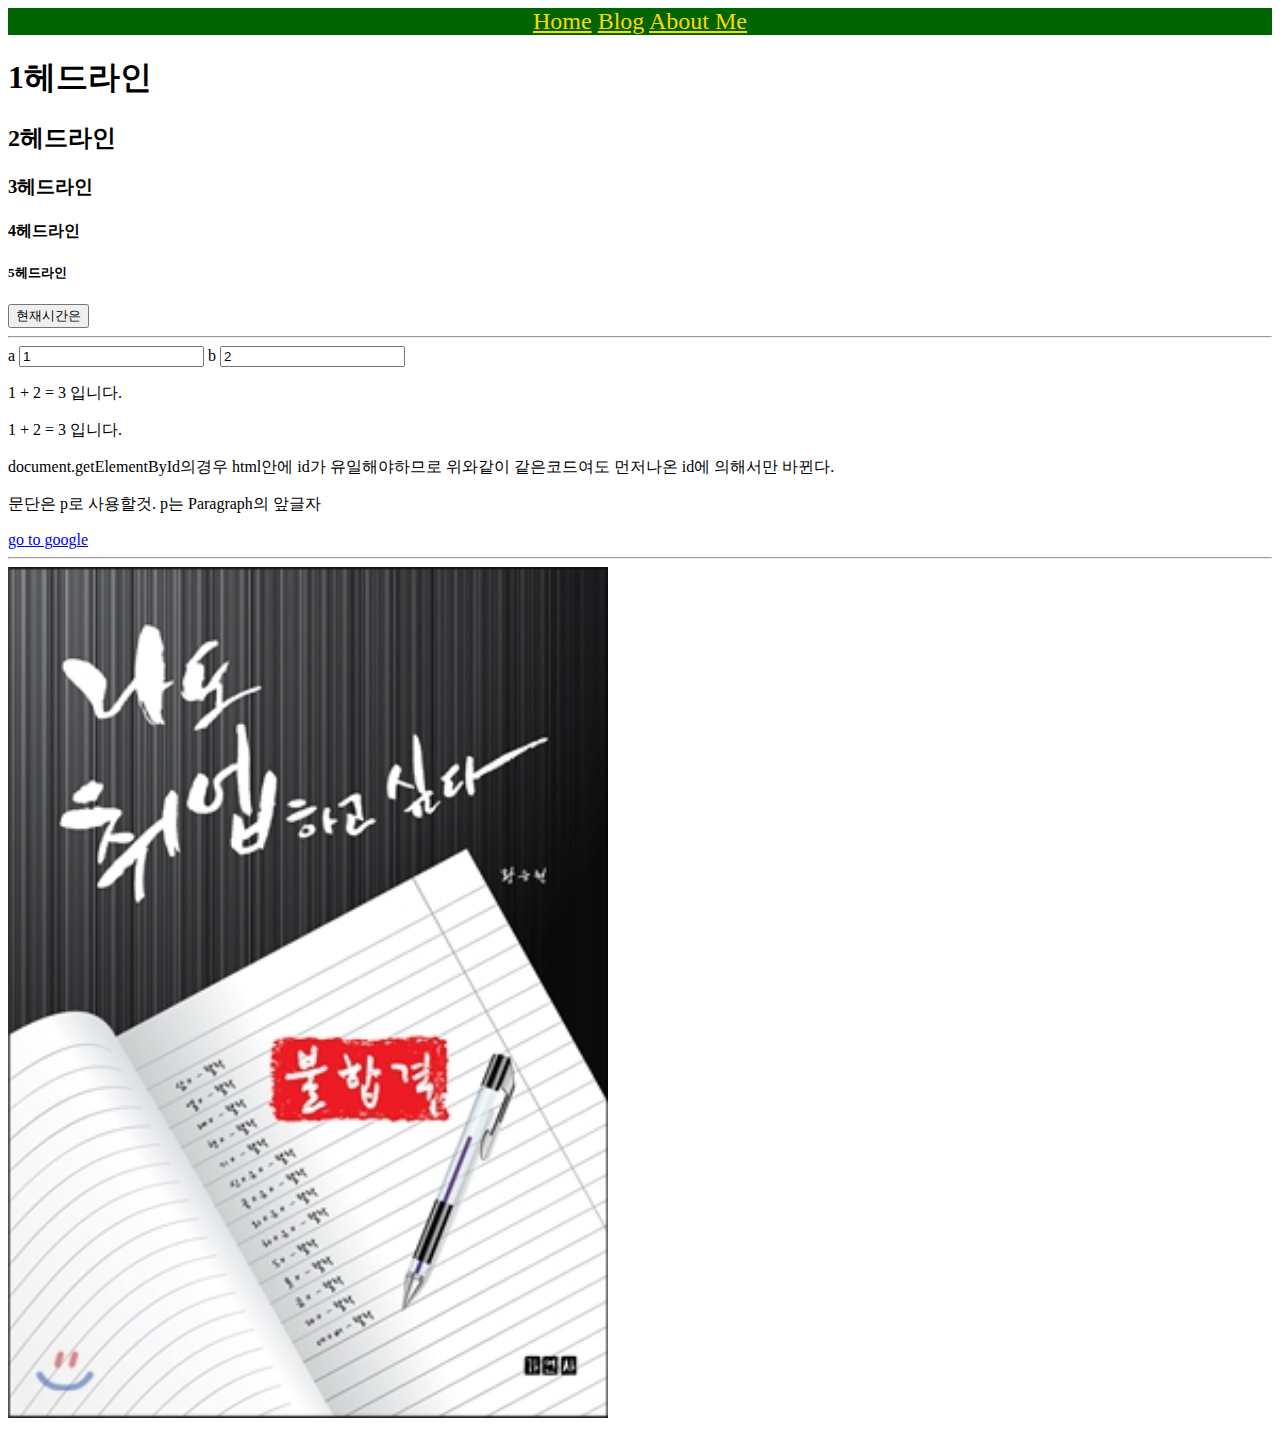
==== django_a_to_z_front/index.html @ 187f1f07 "web_front_basic_used_html_css_js" ====
<!DOCTYPE html>
<html>
    <head>
        <title>Blog</title>
        <link href = './practice.css' rel= 'stylesheet' type= 'text/css'>

        <!--<script type = 'text/javascript'>
            function doSometing(){
                let a = document.getElementById('input A').value;
                let b = document.getElementById('input B').value;
                document.getElementById('value a').innerHTML = a;
                document.getElementById('value b').innerHTML = b;
                document.getElementById('value c').innerHTML = Number(a) + Number(b);
            }
            function whatTimeIsIt(){
                alert(new Date());
            }
        </script> 내부 스크립트-->
        <!-- 외부 스크립트의 경우-->
        <script src = './add_two_number.js' type="text/javascript"></script>
        <script src = './what_time_is_it.js' type="text/javascript"></script>
    </head>
    <body>
        <nav>
            <a href ="./index.html">Home</a>
            <a href = "./blog_list.html">Blog</a>
            <a href= "./about_me.html">About Me</a>
        </nav>
        <h1>1헤드라인</h1>
        <h2>2헤드라인</h2>
        <h3>3헤드라인</h3>
        <h4>4헤드라인</h4>
        <h5>5헤드라인</h5>

        <button onclick="whatTimeIsIt()">현재시간은</button>
        <hr />

        <label for = 'input A'>a</label>
        <input id = 'input A' value=1 onkeyup='doSometing()'>
        <label for = 'input B'>b</label>
        <input id = 'input B' value=2 onkeyup='doSometing()'>

        <p><span id ='value a'>1</span> + <span id='value b'>2</span> = <span id = 'value c'>3</span> 입니다.</p>
        <p><span id ='value a'>1</span> + <span id='value b'>2</span> = <span id = 'value c'>3</span> 입니다.</p>
        <p>document.getElementById의경우 html안에 id가 유일해야하므로 위와같이 같은코드여도 먼저나온 id에 의해서만 바뀐다.</p>


        <p>문단은 p로 사용할것. p는 Paragraph의 앞글자</p>
        <a href = "https://www.google.com">go to google</a>
    <hr/>
        <img src ="./images/dream.jpg" width="600px">
    </body>
</html>
---- django_a_to_z_front/practice.css ----
nav {background-color: darkgreen; text-align: center; font-size: 150%;}
nav a {color: gold;}
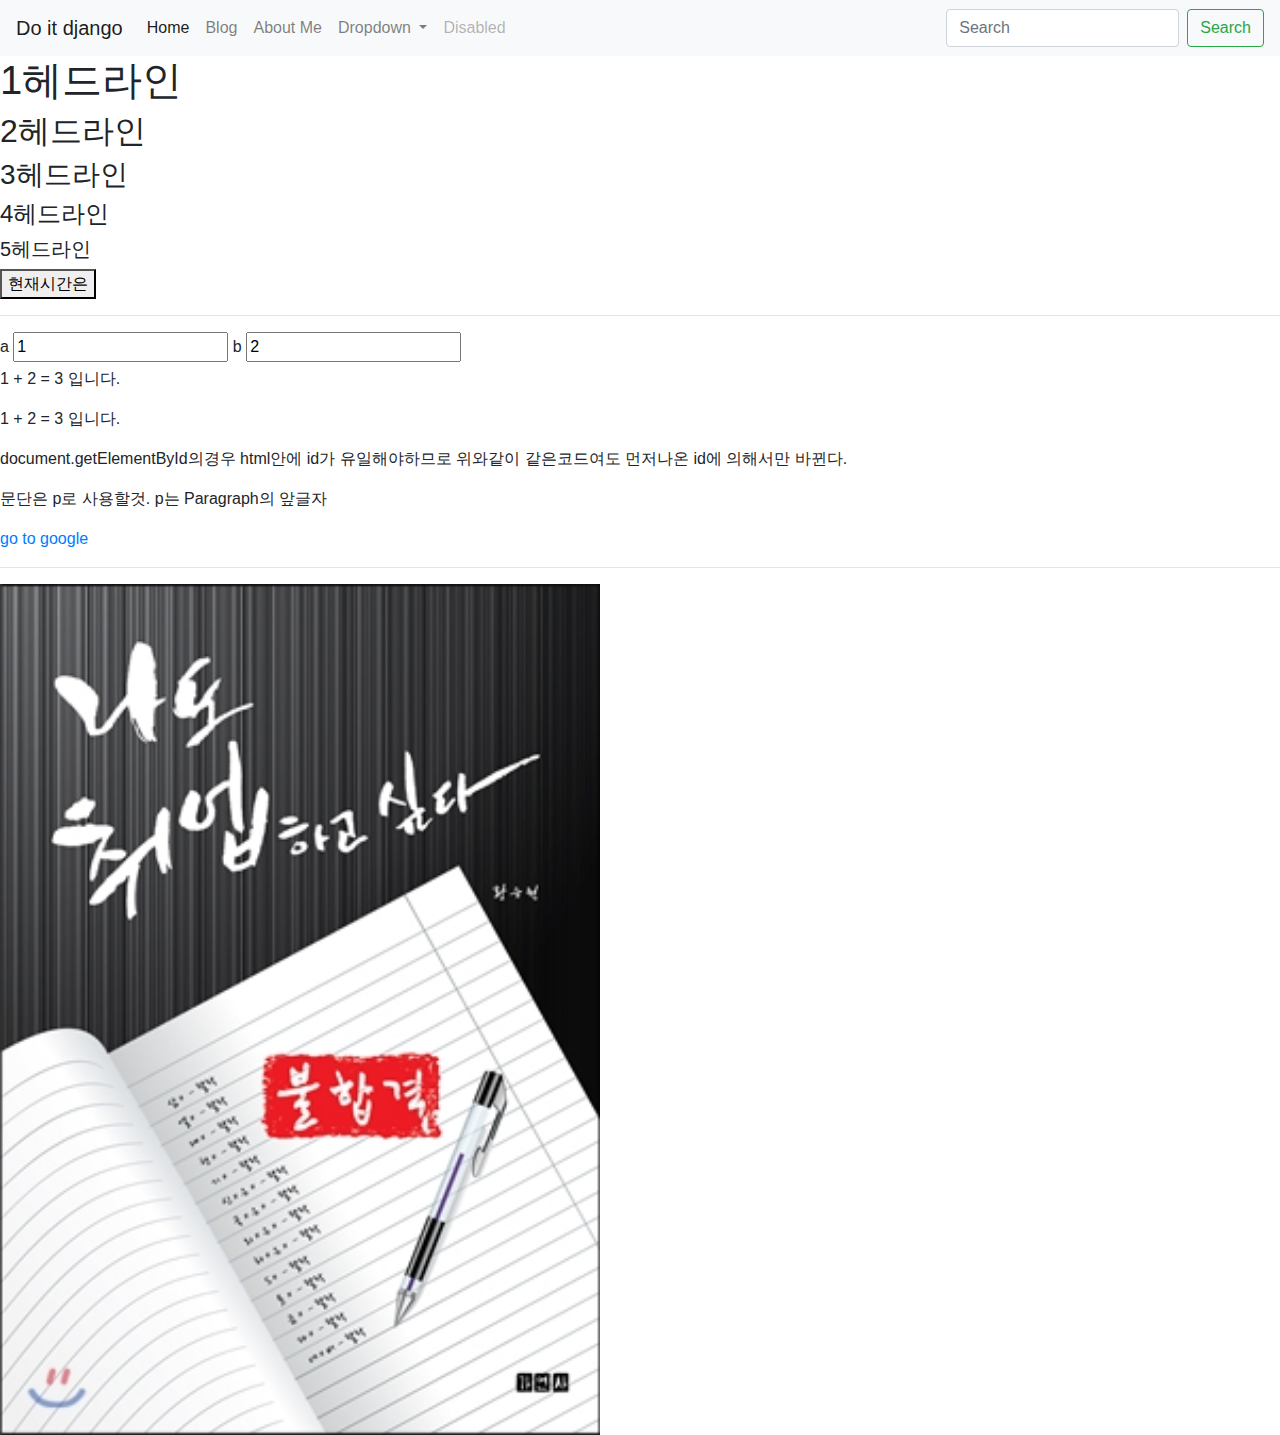
==== commit e83c3239: "web_front_Bootstrap_part1" ====
--- a/django_a_to_z_front/index.html
+++ b/django_a_to_z_front/index.html
@@ -2,7 +2,8 @@
 <html>
     <head>
         <title>Blog</title>
-        <link href = './practice.css' rel= 'stylesheet' type= 'text/css'>
+        <!-- <link href = './practice.css' rel= 'stylesheet' type= 'text/css'> -->
+        <link href = './bootstrap4/css/bootstrap.min.css' rel= 'stylesheet' type= 'text/css'>
 
         <!--<script type = 'text/javascript'>
             function doSometing(){
@@ -21,11 +22,51 @@
         <script src = './what_time_is_it.js' type="text/javascript"></script>
     </head>
     <body>
+        <nav class="navbar navbar-expand-lg navbar-light bg-light">
+            <a class="navbar-brand" href="./index.html">Do it django</a>
+            <button class="navbar-toggler" type="button" data-toggle="collapse" data-target="#navbarSupportedContent" aria-controls="navbarSupportedContent" aria-expanded="false" aria-label="Toggle navigation">
+              <span class="navbar-toggler-icon"></span>
+            </button>
+          
+            <div class="collapse navbar-collapse" id="navbarSupportedContent">
+              <ul class="navbar-nav mr-auto">
+                <li class="nav-item active">
+                  <a class="nav-link" href="./index.html">Home <span class="sr-only">(current)</span></a>
+                </li>
+                <li class="nav-item">
+                  <a class="nav-link" href="./blog_list.html">Blog</a>
+                </li>
+                <li class="nav-item">
+                    <a class="nav-link" href="./about_me.html">About Me</a>
+                  </li>
+                <li class="nav-item dropdown">
+                  <a class="nav-link dropdown-toggle" href="#" id="navbarDropdown" role="button" data-toggle="dropdown" aria-haspopup="true" aria-expanded="false">
+                    Dropdown
+                  </a>
+                  <div class="dropdown-menu" aria-labelledby="navbarDropdown">
+                    <a class="dropdown-item" href="#">Action</a>
+                    <a class="dropdown-item" href="#">Another action</a>
+                    <div class="dropdown-divider"></div>
+                    <a class="dropdown-item" href="#">Something else here</a>
+                  </div>
+                </li>
+                <li class="nav-item">
+                  <a class="nav-link disabled" href="#" tabindex="-1" aria-disabled="true">Disabled</a>
+                </li>
+              </ul>
+              <form class="form-inline my-2 my-lg-0">
+                <input class="form-control mr-sm-2" type="search" placeholder="Search" aria-label="Search">
+                <button class="btn btn-outline-success my-2 my-sm-0" type="submit">Search</button>
+              </form>
+            </div>
+        </nav>
+        <!--
         <nav>
-            <a href ="./index.html">Home</a>
-            <a href = "./blog_list.html">Blog</a>
-            <a href= "./about_me.html">About Me</a>
+            <a href="./index.html" >Home</a>
+            <a href="./blog_list.html" >Blog</a>
+            <a href="./about_me.html" >About Me</a>
         </nav>
+        -->
         <h1>1헤드라인</h1>
         <h2>2헤드라인</h2>
         <h3>3헤드라인</h3>
